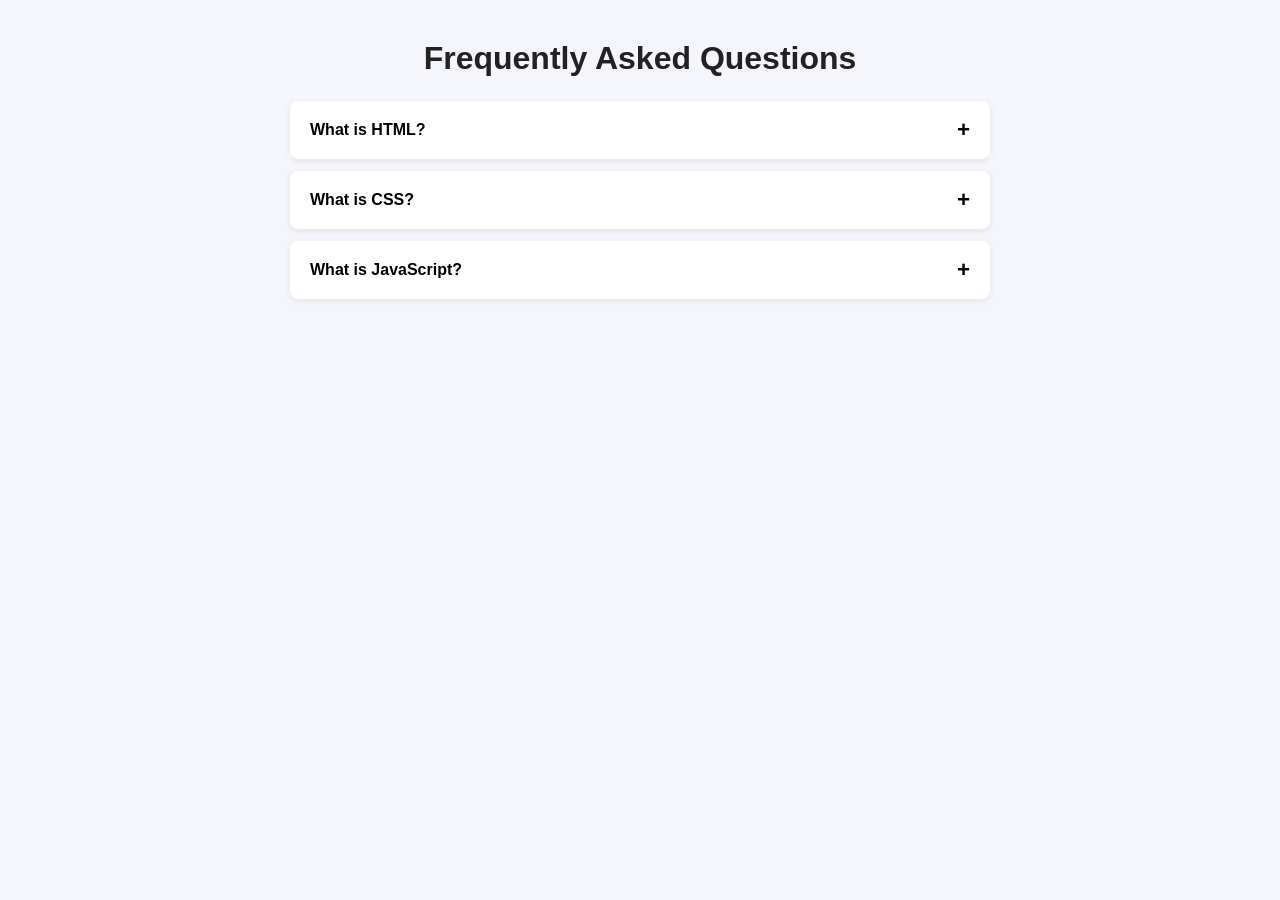
==== Syntecxhub_FAQ_Accordion/index.html @ db76e781 "basic mvp ready of project faq accordion" ====
<!DOCTYPE html>
<html lang="en">

<head>
    <meta charset="UTF-8">
    <meta name="viewport" content="width=device-width, initial-scale=1.0">
    <title>FAQ_Accordion</title>
    <link rel="stylesheet" href="style.css">
</head>

<body>
    <main class="faq">
        <h1>Frequently Asked Questions</h1>

        <div class="faq-item">
            <button class="faq-question">What is HTML?</button>
            <div class="faq-answer">
                <p>HTML is the standard language used to structure web pages.</p>
            </div>
        </div>

        <div class="faq-item">
            <button class="faq-question">What is CSS?</button>
            <div class="faq-answer">
                <p>CSS is used to style and layout web pages.</p>
            </div>
        </div>

        <div class="faq-item">
            <button class="faq-question">What is JavaScript?</button>
            <div class="faq-answer">
                <p>JavaScript adds interactivity and logic to web pages.</p>
            </div>
        </div>

    </main>

    <script src="script.js"></script>
</body>

</html>
---- Syntecxhub_FAQ_Accordion/style.css ----
* {
    margin: 0;
    padding: 0;
    box-sizing: border-box;
}

body {
    font-family: Arial, sans-serif;
    background: #f4f6fb;
    color: #222;
    padding: 40px 16px;
}

.faq {
    max-width: 700px;
    margin: 0 auto;
}

.faq h1 {
    text-align: center;
    margin-bottom: 24px;
}

.faq-item {
    background: #fff;
    border-radius: 8px;
    margin-bottom: 12px;
    box-shadow: 0 2px 6px rgba(0, 0, 0, 0.08);
    overflow: hidden;
}

.faq-question {
    width: 100%;
    padding: 16px 20px;
    background: none;
    border: none;
    text-align: left;
    font-size: 1rem;
    font-weight: 600;
    cursor: pointer;
    display: flex;
    justify-content: space-between;
    align-items: center;
}

.faq-question::after {
    content: "+";
    font-size: 1.4rem;
    transition: transform 0.3s ease;
}

.faq-answer {
    max-height: 0;
    padding: 0 20px;
    transition: max-height 0.3s ease, padding 0.3s ease;
    overflow: hidden;
}

.faq-item.active .faq-answer {
    max-height: 200px;
    padding: 0 20px 16px;
}

.faq-item.active .faq-question::after {
    transform: rotate(45deg);
}
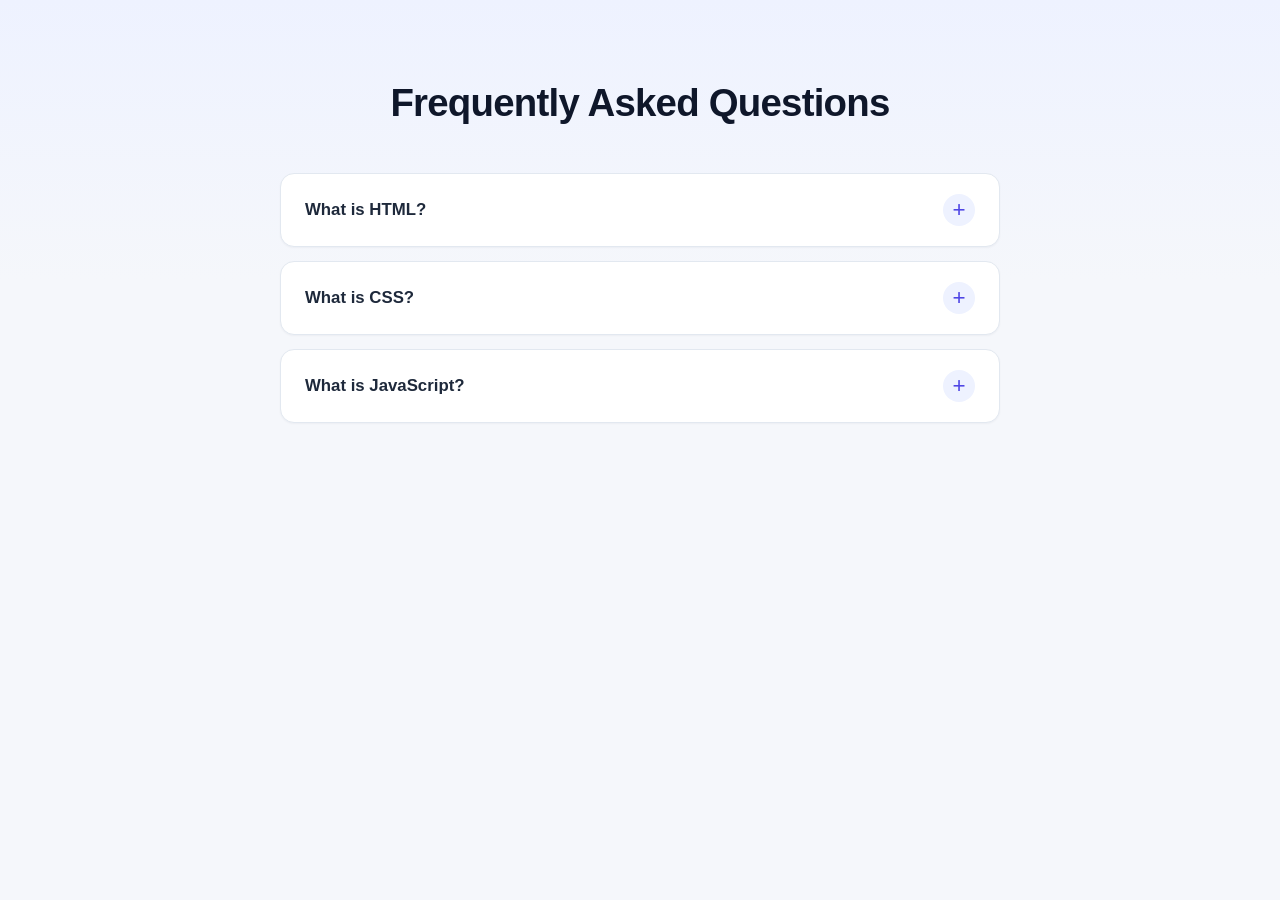
==== commit af4dc267: "adding quiz application" ====
--- a/Syntecxhub_FAQ_Accordion/index.html
+++ b/Syntecxhub_FAQ_Accordion/index.html
@@ -1,41 +1,41 @@
-<!DOCTYPE html>
-<html lang="en">
-
-<head>
-    <meta charset="UTF-8">
-    <meta name="viewport" content="width=device-width, initial-scale=1.0">
-    <title>FAQ_Accordion</title>
-    <link rel="stylesheet" href="style.css">
-</head>
-
-<body>
-    <main class="faq">
-        <h1>Frequently Asked Questions</h1>
-
-        <div class="faq-item">
-            <button class="faq-question">What is HTML?</button>
-            <div class="faq-answer">
-                <p>HTML is the standard language used to structure web pages.</p>
-            </div>
-        </div>
-
-        <div class="faq-item">
-            <button class="faq-question">What is CSS?</button>
-            <div class="faq-answer">
-                <p>CSS is used to style and layout web pages.</p>
-            </div>
-        </div>
-
-        <div class="faq-item">
-            <button class="faq-question">What is JavaScript?</button>
-            <div class="faq-answer">
-                <p>JavaScript adds interactivity and logic to web pages.</p>
-            </div>
-        </div>
-
-    </main>
-
-    <script src="script.js"></script>
-</body>
-
+<!DOCTYPE html>
+<html lang="en">
+
+<head>
+    <meta charset="UTF-8">
+    <meta name="viewport" content="width=device-width, initial-scale=1.0">
+    <title>FAQ_Accordion</title>
+    <link rel="stylesheet" href="style.css">
+</head>
+
+<body>
+    <main class="faq">
+        <h1>Frequently Asked Questions</h1>
+
+        <div class="faq-item">
+            <button class="faq-question">What is HTML?</button>
+            <div class="faq-answer">
+                <p>HTML is the standard language used to structure web pages.</p>
+            </div>
+        </div>
+
+        <div class="faq-item">
+            <button class="faq-question">What is CSS?</button>
+            <div class="faq-answer">
+                <p>CSS is used to style and layout web pages.</p>
+            </div>
+        </div>
+
+        <div class="faq-item">
+            <button class="faq-question">What is JavaScript?</button>
+            <div class="faq-answer">
+                <p>JavaScript adds interactivity and logic to web pages.</p>
+            </div>
+        </div>
+
+    </main>
+
+    <script src="script.js"></script>
+</body>
+
 </html>
--- a/Syntecxhub_FAQ_Accordion/style.css
+++ b/Syntecxhub_FAQ_Accordion/style.css
@@ -1,66 +1,139 @@
-* {
-    margin: 0;
-    padding: 0;
-    box-sizing: border-box;
-}
-
-body {
-    font-family: Arial, sans-serif;
-    background: #f4f6fb;
-    color: #222;
-    padding: 40px 16px;
-}
-
-.faq {
-    max-width: 700px;
-    margin: 0 auto;
-}
-
-.faq h1 {
-    text-align: center;
-    margin-bottom: 24px;
-}
-
-.faq-item {
-    background: #fff;
-    border-radius: 8px;
-    margin-bottom: 12px;
-    box-shadow: 0 2px 6px rgba(0, 0, 0, 0.08);
-    overflow: hidden;
-}
-
-.faq-question {
-    width: 100%;
-    padding: 16px 20px;
-    background: none;
-    border: none;
-    text-align: left;
-    font-size: 1rem;
-    font-weight: 600;
-    cursor: pointer;
-    display: flex;
-    justify-content: space-between;
-    align-items: center;
-}
-
-.faq-question::after {
-    content: "+";
-    font-size: 1.4rem;
-    transition: transform 0.3s ease;
-}
-
-.faq-answer {
-    max-height: 0;
-    padding: 0 20px;
-    transition: max-height 0.3s ease, padding 0.3s ease;
-    overflow: hidden;
-}
-
-.faq-item.active .faq-answer {
-    max-height: 200px;
-    padding: 0 20px 16px;
-}
-
-.faq-item.active .faq-question::after {
-    transform: rotate(45deg);
+:root {
+    --bg: #f5f7fb;
+    --card: #ffffff;
+    --text: #1e293b;
+    --muted: #64748b;
+    --border: #e2e8f0;
+    --accent: #4f46e5;
+    --accent-soft: #eef2ff;
+}
+
+* {
+    margin: 0;
+    padding: 0;
+    box-sizing: border-box;
+}
+
+body {
+    font-family: -apple-system, BlinkMacSystemFont, "Segoe UI", Roboto, Helvetica, Arial, sans-serif;
+    background: linear-gradient(180deg, #eef2ff 0%, var(--bg) 280px);
+    color: var(--text);
+    min-height: 100vh;
+    padding: 72px 20px;
+    line-height: 1.6;
+}
+
+.faq {
+    max-width: 720px;
+    margin: 0 auto;
+}
+
+.faq h1 {
+    text-align: center;
+    font-size: clamp(1.7rem, 4vw, 2.4rem);
+    font-weight: 800;
+    letter-spacing: -0.02em;
+    margin-bottom: 40px;
+    color: #0f172a;
+}
+
+.faq-item {
+    background: var(--card);
+    border: 1px solid var(--border);
+    border-radius: 14px;
+    margin-bottom: 14px;
+    overflow: hidden;
+    box-shadow: 0 1px 2px rgba(15, 23, 42, 0.04);
+    transition: box-shadow 0.25s ease, border-color 0.25s ease;
+}
+
+.faq-item:hover {
+    border-color: #c7d2fe;
+    box-shadow: 0 6px 18px rgba(79, 70, 229, 0.08);
+}
+
+.faq-item.active {
+    border-color: var(--accent);
+    box-shadow: 0 8px 24px rgba(79, 70, 229, 0.12);
+}
+
+.faq-question {
+    width: 100%;
+    padding: 20px 24px;
+    background: none;
+    border: none;
+    text-align: left;
+    font-family: inherit;
+    font-size: 1.05rem;
+    font-weight: 600;
+    color: var(--text);
+    cursor: pointer;
+    display: flex;
+    justify-content: space-between;
+    align-items: center;
+    gap: 16px;
+    transition: color 0.25s ease;
+}
+
+.faq-item.active .faq-question {
+    color: var(--accent);
+}
+
+.faq-question:focus-visible {
+    outline: 3px solid #c7d2fe;
+    outline-offset: -3px;
+}
+
+.faq-question::after {
+    content: "+";
+    flex-shrink: 0;
+    width: 32px;
+    height: 32px;
+    border-radius: 50%;
+    background: var(--accent-soft);
+    color: var(--accent);
+    font-size: 1.4rem;
+    font-weight: 400;
+    line-height: 1;
+    display: flex;
+    align-items: center;
+    justify-content: center;
+    transition: transform 0.3s ease, background 0.3s ease, color 0.3s ease;
+}
+
+.faq-item.active .faq-question::after {
+    transform: rotate(45deg);
+    background: var(--accent);
+    color: #fff;
+}
+
+.faq-answer {
+    max-height: 0;
+    overflow: hidden;
+    padding: 0 24px;
+    color: var(--muted);
+    font-size: 0.98rem;
+    transition: max-height 0.35s ease, padding 0.35s ease;
+}
+
+.faq-item.active .faq-answer {
+    max-height: 300px;
+    padding: 0 24px 22px;
+}
+
+@media (max-width: 480px) {
+    body {
+        padding: 40px 14px;
+    }
+
+    .faq-question {
+        padding: 16px 18px;
+        font-size: 1rem;
+    }
+
+    .faq-answer,
+    .faq-item.active .faq-answer {
+        padding-left: 18px;
+        padding-right: 18px;
+    }
 }
